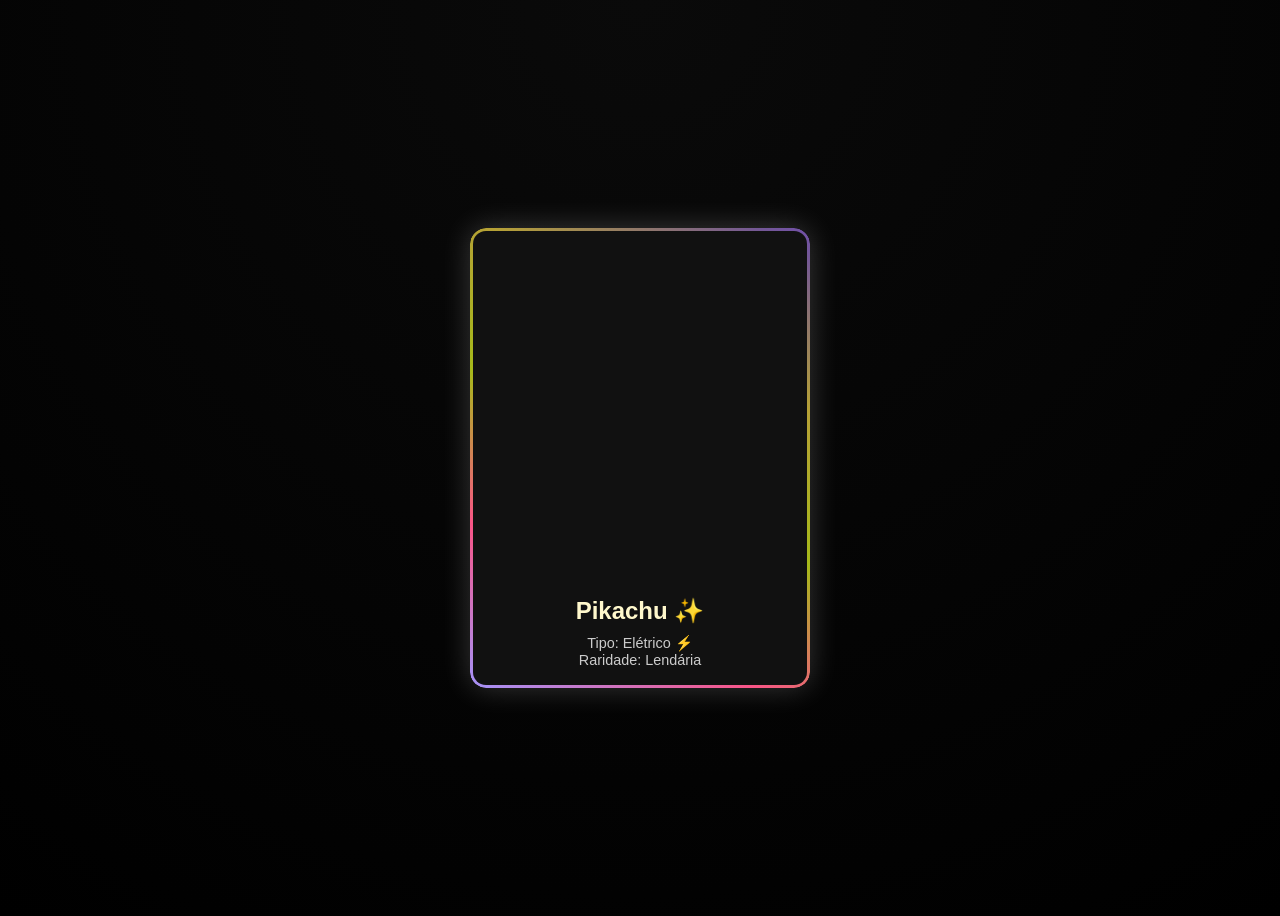
==== teste.html @ cc3753e5 "feat: responsividade" ====
<!DOCTYPE html>
<html lang="pt-BR">
<head>
  <meta charset="UTF-8">
  <meta name="viewport" content="width=device-width, initial-scale=1.0">
  <title>Carta Pokémon Rara</title>
  <style>
    body {
      background: radial-gradient(circle at top, #0a0a0a, #000);
      height: 100vh;
      display: flex;
      justify-content: center;
      align-items: center;
      font-family: 'Inter', sans-serif;
    }

    .card-rara {
      position: relative;
      width: 300px;
      height: 420px;
      background: #111;
      border-radius: 16px;
      overflow: hidden;
      z-index: 0;
      color: #fff;
      display: flex;
      flex-direction: column;
      justify-content: flex-end;
      padding: 20px;
      text-align: center;
      box-shadow: 0 0 30px rgba(255, 255, 255, 0.2);
    }

    /* Gradiente animado da borda */
    .card-rara::before {
      content: "";
      position: absolute;
      inset: 0;
      padding: 3px;
      border-radius: 16px;
      background: linear-gradient(
        30deg,
        #A8A77A,
        #EE8130,
        #6390F0,
        #F7D02C,
        #7AC74C,
        #96D9D6,
        #C22E28,
        #A33EA1,
        #E2BF65,
        #A98FF3,
        #F95587,
        #A6B91A, 
        #B6A136,
        #735797,
        #6F35FC,
        #705746,
        #B7B7CE,
        #D685AD);
      background-size: 400% 400%;
      animation: bordaBrilhante 8s ease-in-out infinite;
      -webkit-mask:
        linear-gradient(#fff 0 0) content-box,
        linear-gradient(#fff 0 0);
      -webkit-mask-composite: xor;
      mask-composite: exclude;
      z-index: -1;
    }

    @keyframes bordaBrilhante {
      0% {
        background-position: 0% 50%;
        filter: hue-rotate(0deg);
      }
      50% {
        background-position: 100% 50%;
        filter: hue-rotate(45deg);
      }
      100% {
        background-position: 0% 50%;
        filter: hue-rotate(0deg);
      }
    }

    /* Conteúdo da carta */
    .card-rara h2 {
      font-weight: bold;
      font-size: 1.5rem;
      margin-bottom: 10px;
      color: #fff8cc;
    }

    .card-rara p {
      font-size: 0.9rem;
      color: #ccc;
      margin: 0;
    }
  </style>
</head>
<body>

  <div class="card-rara">
    <h2>Pikachu ✨</h2>
    <p>Tipo: Elétrico ⚡</p>
    <p>Raridade: Lendária</p>
  </div>

</body>
</html>
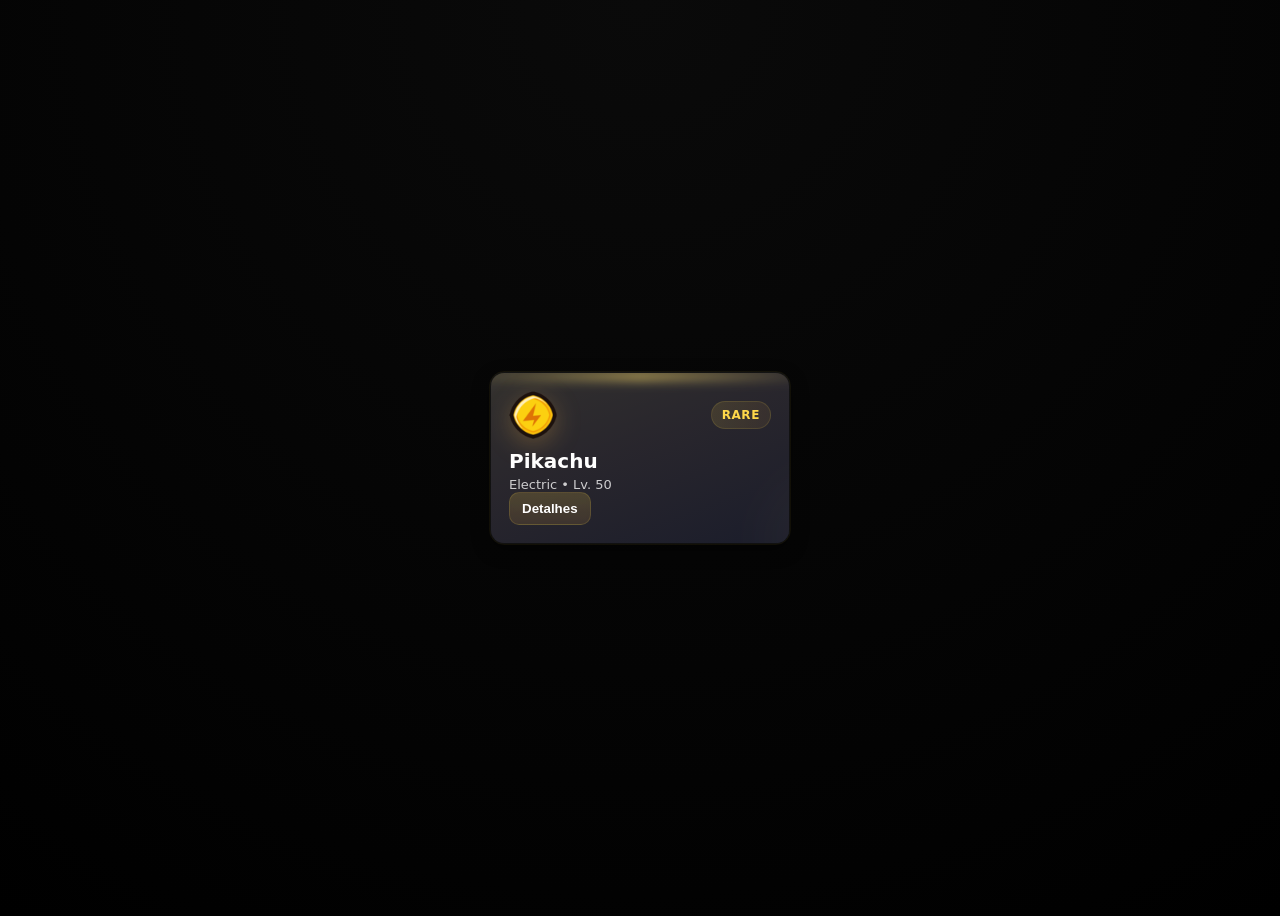
==== commit 045e4aeb: "feat:btn aleatorio, localStorage,icones e img de fundo" ====
--- a/teste.html
+++ b/teste.html
@@ -1,5 +1,6 @@
 <!DOCTYPE html>
 <html lang="pt-BR">
+
 <head>
   <meta charset="UTF-8">
   <meta name="viewport" content="width=device-width, initial-scale=1.0">
@@ -14,97 +15,238 @@
       font-family: 'Inter', sans-serif;
     }
 
-    .card-rara {
+    /* CSS */
+    :root {
+      /* cores e caminhos fáceis de ajustar */
+      --electric-accent: #FFD84A;
+      /* amarelo principal */
+      --electric-deep: #FFB547;
+      /* tom secundário */
+      --electric-dark: #1b1d2b;
+      /* fundo escuro para contraste */
+      --electric-glow: rgba(255, 216, 74, 0.18);
+      --electric-image: url("/images/img-fundo/electric.png");
+      /* imagem de fundo */
+      --card-radius: 14px;
+      --card-padding: 18px;
+    }
+
+    /* card base (todas as raras podem usar .card--rare) */
+    .card {
+      width: 300px;
+      border-radius: var(--card-radius);
+      padding: var(--card-padding);
+      box-sizing: border-box;
+      color: white;
       position: relative;
-      width: 300px;
-      height: 420px;
-      background: #111;
-      border-radius: 16px;
       overflow: hidden;
-      z-index: 0;
-      color: #fff;
+      font-family: Inter, system-ui, -apple-system, "Segoe UI", Roboto, "Helvetica Neue", Arial;
+      transition: transform .22s ease, box-shadow .22s ease;
+      box-shadow: 0 6px 18px rgba(0, 0, 0, 0.45);
+      border: 1px solid rgba(255, 255, 255, 0.04);
+    }
+
+    /* hover lift */
+    .card:hover {
+      transform: translateY(-6px);
+      box-shadow: 0 18px 40px rgba(0, 0, 0, 0.55);
+    }
+
+    /* Rara — adiciona borda brilhante */
+    .card--rare {
+      border: 1px solid rgba(255, 255, 255, 0.06);
+      background-clip: padding-box;
+    }
+
+    /* --- Variante elétrica (cor de fundo + padrão sutil) --- */
+    /* opção 1: background color + gradient + overlay animado */
+    .card--electric {
+      background-image:
+        linear-gradient(160deg, rgba(255, 216, 74, 0.10) 0%, rgba(255, 181, 71, 0.06) 45%, rgba(27, 29, 43, 0.75) 100%);
+      background-color: var(--electric-dark);
+      outline: 1px solid rgba(255, 216, 74, 0.06);
+    }
+
+    /* opção 2: usar imagem de fundo + gradient por cima (descomente se quiser imagem) */
+    /* .card--electric {
+  background-image:
+    linear-gradient(120deg, rgba(0,0,0,0.44), rgba(0,0,0,0.55)),
+    var(--electric-image);
+  background-size: cover;
+  background-position: center;
+} */
+
+    /* glow externo (pseudo) */
+    .card--electric::after {
+      content: "";
+      position: absolute;
+      inset: -30%;
+      pointer-events: none;
+      background: radial-gradient(circle at 10% 10%, var(--electric-glow), transparent 12%),
+        radial-gradient(circle at 90% 80%, rgba(255, 186, 71, 0.06), transparent 18%);
+      mix-blend-mode: screen;
+      filter: blur(12px);
+      opacity: 1;
+      transform: translateZ(0);
+    }
+
+    /* border neon top */
+    .card--electric::before {
+      content: "";
+      position: absolute;
+      top: 0;
+      left: -10%;
+      width: 120%;
+      height: 6px;
+      background: linear-gradient(90deg, transparent, var(--electric-accent), transparent);
+      filter: blur(6px);
+      mix-blend-mode: screen;
+      transform-origin: center;
+      opacity: .95;
+    }
+
+    /* small animated spark lines (pseudo-element inside) */
+    .card__header {
       display: flex;
-      flex-direction: column;
-      justify-content: flex-end;
-      padding: 20px;
-      text-align: center;
-      box-shadow: 0 0 30px rgba(255, 255, 255, 0.2);
-    }
-
-    /* Gradiente animado da borda */
-    .card-rara::before {
-      content: "";
+      justify-content: space-between;
+      align-items: center;
+      gap: 10px;
+      z-index: 3;
+      position: relative;
+    }
+
+    /* Icon */
+    .card__icon {
+      width: 48px;
+      height: 48px;
+      object-fit: contain;
+      filter: drop-shadow(0 6px 12px rgba(255, 185, 71, 0.25));
+      transform: translateZ(0);
+    }
+
+    /* rarity badge */
+    .card__rarity {
+      font-weight: 700;
+      background: linear-gradient(90deg, rgba(255, 216, 74, 0.12), rgba(255, 181, 71, 0.08));
+      padding: 6px 10px;
+      border-radius: 999px;
+      border: 1px solid rgba(255, 216, 74, 0.12);
+      color: var(--electric-accent);
+      font-size: 12px;
+      letter-spacing: .6px;
+    }
+
+    /* title/subtitle */
+    .card__title {
+      margin: 10px 0 4px;
+      font-size: 20px;
+      font-weight: 700;
+      color: white;
+    }
+
+    .card__subtitle {
+      margin: 0;
+      font-size: 13px;
+      opacity: .85;
+      color: rgba(255, 255, 255, 0.9);
+    }
+
+    /* footer button */
+    .btn {
+      background: linear-gradient(180deg, rgba(255, 216, 74, 0.18), rgba(255, 181, 71, 0.12));
+      color: white;
+      padding: 8px 12px;
+      border-radius: 10px;
+      border: 1px solid rgba(255, 216, 74, 0.14);
+      cursor: pointer;
+      font-weight: 600;
+      backdrop-filter: blur(2px);
+    }
+
+    /* --- animação de faíscas sutis --- */
+    @keyframes spark {
+      0% {
+        transform: translateY(6px) scale(.9);
+        opacity: 0;
+      }
+
+      10% {
+        opacity: .9;
+      }
+
+      100% {
+        transform: translateY(-36px) scale(1.1);
+        opacity: 0;
+      }
+    }
+
+    /* criar 3 faíscas com pseudo elementos posicionados */
+    .card--electric .spark {
+      pointer-events: none;
       position: absolute;
       inset: 0;
-      padding: 3px;
-      border-radius: 16px;
-      background: linear-gradient(
-        30deg,
-        #A8A77A,
-        #EE8130,
-        #6390F0,
-        #F7D02C,
-        #7AC74C,
-        #96D9D6,
-        #C22E28,
-        #A33EA1,
-        #E2BF65,
-        #A98FF3,
-        #F95587,
-        #A6B91A, 
-        #B6A136,
-        #735797,
-        #6F35FC,
-        #705746,
-        #B7B7CE,
-        #D685AD);
-      background-size: 400% 400%;
-      animation: bordaBrilhante 8s ease-in-out infinite;
-      -webkit-mask:
-        linear-gradient(#fff 0 0) content-box,
-        linear-gradient(#fff 0 0);
-      -webkit-mask-composite: xor;
-      mask-composite: exclude;
-      z-index: -1;
-    }
-
-    @keyframes bordaBrilhante {
-      0% {
-        background-position: 0% 50%;
-        filter: hue-rotate(0deg);
-      }
-      50% {
-        background-position: 100% 50%;
-        filter: hue-rotate(45deg);
-      }
-      100% {
-        background-position: 0% 50%;
-        filter: hue-rotate(0deg);
-      }
-    }
-
-    /* Conteúdo da carta */
-    .card-rara h2 {
-      font-weight: bold;
-      font-size: 1.5rem;
-      margin-bottom: 10px;
-      color: #fff8cc;
-    }
-
-    .card-rara p {
-      font-size: 0.9rem;
-      color: #ccc;
-      margin: 0;
+      z-index: 2;
+    }
+
+    .card--electric .spark i {
+      position: absolute;
+      width: 6px;
+      height: 6px;
+      border-radius: 50%;
+      background: radial-gradient(circle, #fff8cc 0%, var(--electric-accent) 60%, rgba(255, 160, 30, 0) 100%);
+      opacity: 0;
+      filter: blur(.6px) drop-shadow(0 4px 8px rgba(255, 185, 71, 0.25));
+    }
+
+    .card--electric .spark i.s1 {
+      left: 18%;
+      top: 62%;
+      animation: spark 1600ms linear infinite;
+      animation-delay: 0ms;
+    }
+
+    .card--electric .spark i.s2 {
+      left: 48%;
+      top: 78%;
+      animation: spark 1900ms linear infinite;
+      animation-delay: 350ms;
+    }
+
+    .card--electric .spark i.s3 {
+      left: 76%;
+      top: 54%;
+      animation: spark 2100ms linear infinite;
+      animation-delay: 700ms;
+    }
+
+    /* acessibilidade: contraste ao foco para teclado */
+    .card:focus-within {
+      outline: 3px solid rgba(255, 216, 74, 0.12);
+      outline-offset: 2px;
     }
   </style>
 </head>
+
 <body>
 
-  <div class="card-rara">
-    <h2>Pikachu ✨</h2>
-    <p>Tipo: Elétrico ⚡</p>
-    <p>Raridade: Lendária</p>
+  <!-- HTML -->
+  <div class="card card--rare card--electric">
+    <div class="card__header">
+      <img class="card__icon" src="/images/icones/electric.png" alt="electric icon">
+      <div class="card__rarity">RARE</div>
+    </div>
+
+    <div class="card__body">
+      <h3 class="card__title">Pikachu</h3>
+      <p class="card__subtitle">Electric • Lv. 50</p>
+    </div>
+
+    <div class="card__footer">
+      <button class="btn">Detalhes</button>
+    </div>
   </div>
 
+
 </body>
-</html>
+
+</html>
